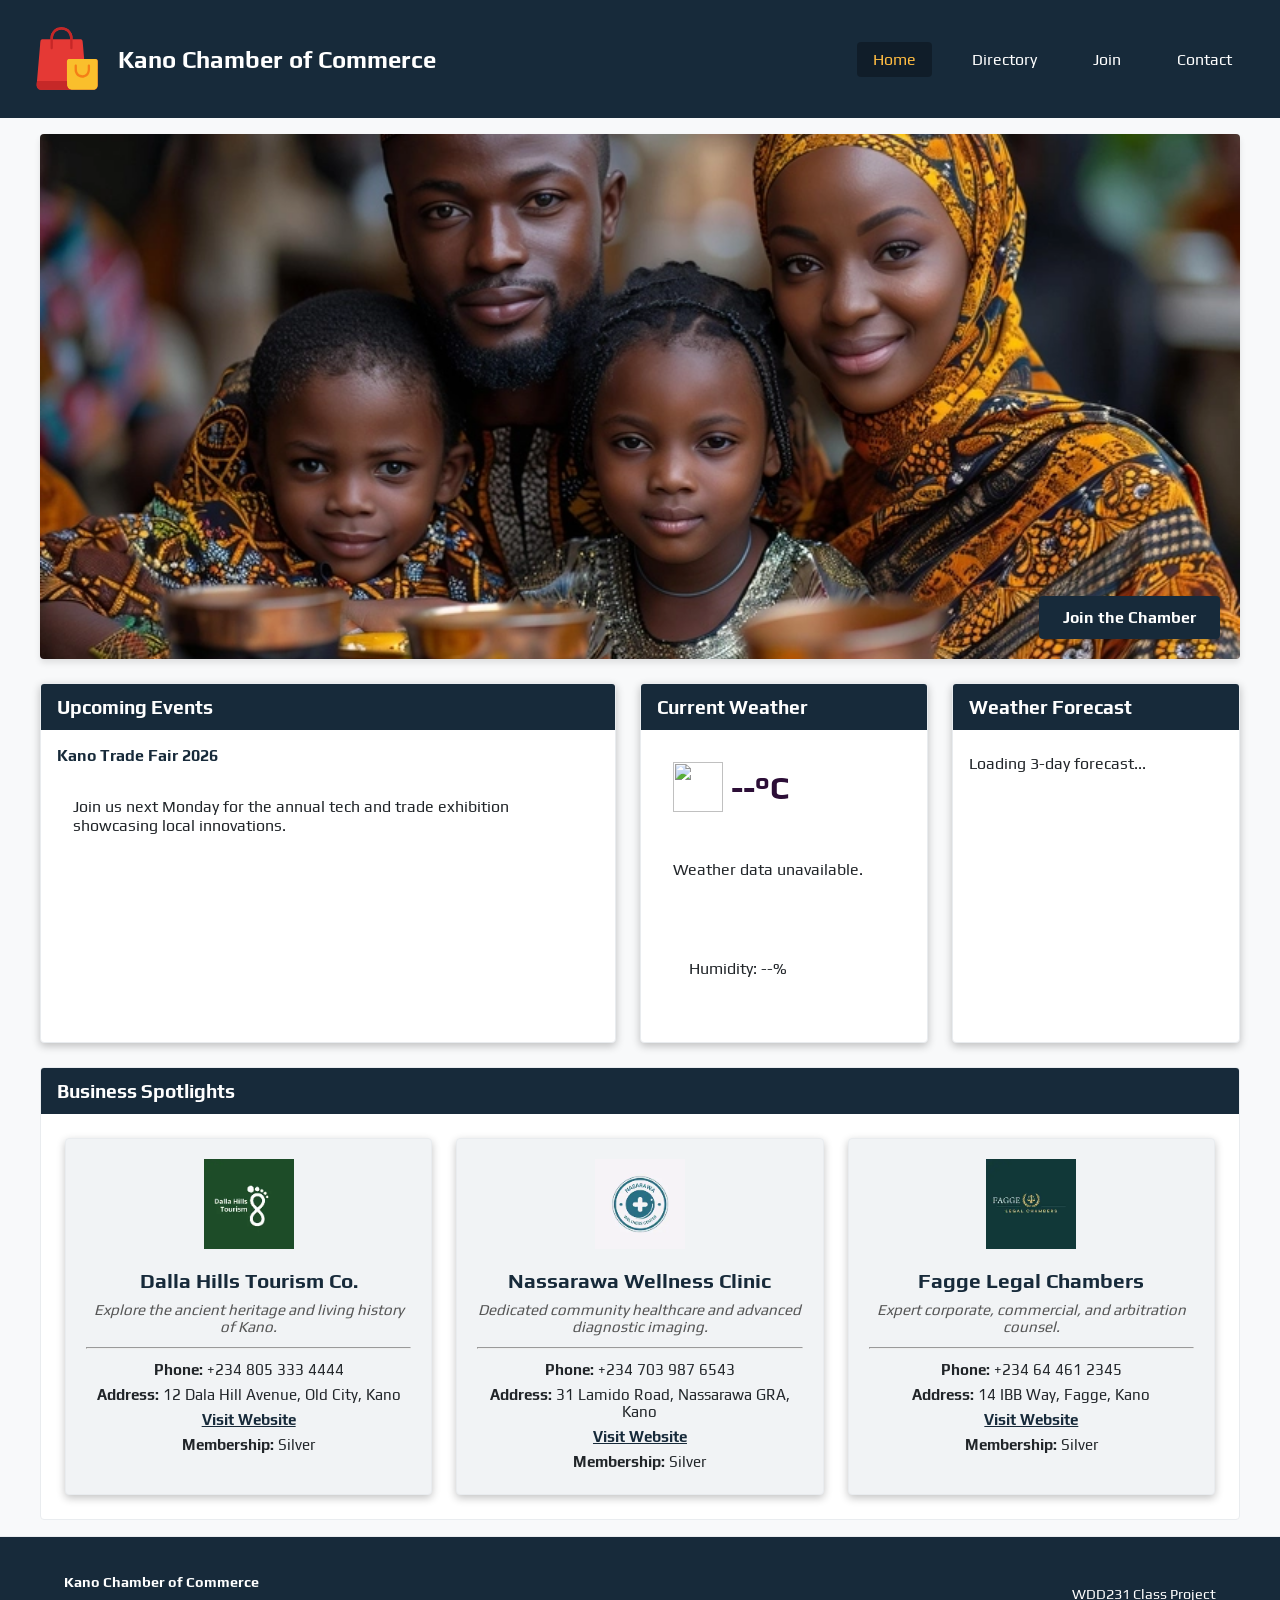
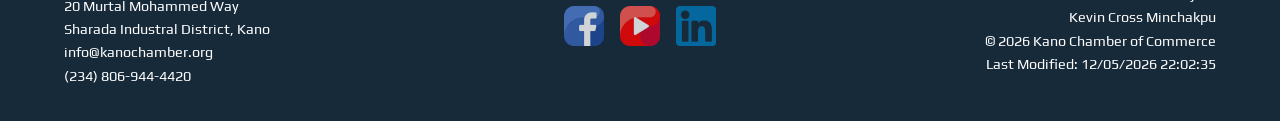
==== chamber/index.html @ dc2a62ae "update" ====
<!DOCTYPE html>
<html lang="en">
<head>
    <meta charset="UTF-8">
    <meta name="viewport" content="width=device-width, initial-scale=1.0">
    <title>Chamber of Commerce - Directory</title>
    <meta name="description" content="Business Directory page for the Chamber of Commerce showcasing local businesses and services.">
    <meta name="author" content="Kevin Cross Minchakpu">
    
    <link rel="icon" href="images/favicon.ico" type="image/x-icon">

    <!--Meta Graph-->
    <meta property="og:title" content="Chamber of Commerce Business Directory">
    <meta property="og:description" content="Discover and connect with top local businesses in our Chamber Directory.">
   <meta property="og:image" content="https://kminchakpu.github.io/wdd231/chamber/images/logo.svg">
    <meta property="og:url" content="https://kminchakpu.github.io/wdd231/chamber/directory.html">
    <meta property="og:type" content="website">

    <!--Stylesheets-->
    <link rel="stylesheet" href="styles/normalize.css">
    <link rel="stylesheet" href="styles/small.css">
    <link rel="stylesheet" href="styles/larger.css" media="(min-width: 768px)">

    <!--Google Fonts-->
        <link rel="preconnect" href="https://fonts.googleapis.com">
    <link rel="preconnect" href="https://fonts.gstatic.com" crossorigin>
    <link href="https://fonts.googleapis.com/css2?family=Play:wght@400;700&family=Pliant:ital,wght@0,100..900;1,100..900&display=swap" rel="stylesheet">
    
    <script src="scripts/directory.js" defer></script>
    <script src="scripts/home.js" defer></script>

</head>
<body>
    <header>
        <div class="logo-area">
            <img src="images/logo.svg" alt="Chamber Logo" class="logo">
            <p>Kano Chamber of Commerce</p>
        </div>
        <button type="button" id="menu-toggle" aria-label="Toggle Menu">&#9776;</button>
        <nav id="primary-nav">
            <ul>
                <li><a href="index.html" class="active">Home</a></li>
                <li><a href="directory.html">Directory</a></li>
                <li><a href="#">Join</a></li>
                <li><a href="#">Contact</a></li>
            </ul>
        </nav>
    </header>

    <!-- Main content -->
     <main>
    <section class="hero-container">
        <picture>
            <source media="(min-width: 960px)" srcset="images/hero-large.webp">
            <source media="(min-width: 600px)" srcset="images/hero-medium.webp">
            <img src="images/hausa-family.jpg" alt="A Hausa family in traditional attire" class="hero-image" loading="eager">
        </picture>
        <div class="hero-cta-overlay">
            <a href="join.html" class="cta-button">Join the Chamber</a>
        </div>
    </section>

    <div class="info-grid">
        <section class="card events-card">
            <h3>Upcoming Events</h3>
            <div class="event-item">
                <h4>Kano Trade Fair 2026</h4>
                <p>Join us next Monday for the annual tech and trade exhibition showcasing local innovations.</p>
            </div>
        </section>

        <section class="card weather-card">
            <h3>Current Weather</h3>
            <div id="current-weather-content">
                <div class="weather-main">
                    <img id="weather-icon" src="" alt="">
                    <span id="current-temp">--°C</span>
                </div>
                <p id="weather-desc">Loading weather...</p>
                <div class="weather-details">
                    <p>Humidity: <span id="humidity">--</span>%</p>
                </div>
            </div>
        </section>

        <section class="card forecast-card">
            <h3>Weather Forecast</h3>
            <ul id="forecast-list">
                <li>Loading 3-day forecast...</li>
            </ul>
        </section>
    </div>

    <section class="spotlight-section">
        <h3>Business Spotlights</h3>
        <div id="spotlight-container" class="spotlight-grid">
            </div>
    </section>
</main>

<!-- Footer -->
 <footer>
    <div class="footer-contact">
        <p><strong>Kano Chamber of Commerce</strong></p>
        <p>20 Murtal Mohammed Way</p>
        <p>Sharada Industral District, Kano</p>
        <p>info@kanochamber.org</p>
        <p>(234) 806-944-4420</p>
    </div>

    <div class="footer-socials">
        <a href="https://facebook.com" target="_blank" rel="noopener" aria-label="Facebook">
            <img src="images/facebook.webp" alt="Facebook Icon">
        </a>
        <a href="https://youtube.com" target="_blank" rel="noopener" aria-label="YouTube">
            <img src="images/youtube.webp" alt="YouTube Icon">
        </a>
        <a href="https://linkedin.com" target="_blank" rel="noopener" aria-label="LinkedIn">
            <img src="images/linkedin.webp" alt="LinkedIn Icon">
        </a>
    </div>

    <div class="footer-dev">
        <p>WDD231 Class Project</p>
        <p>Kevin Cross Minchakpu</p>
        <p>&copy; <span id="current-year"></span> Kano Chamber of Commerce</p>
        <p id="last-modified"></p>
    </div>
</footer>
</body>
</html>
---- chamber/styles/small.css ----
/* Core Configurations */
:root {
    --primary-color: #172A3A;         
    --secondary-color: #E6F14A;      
    --background-color: #f8f9fa;  
    --sunflower: #FFBC42; 
    --midnight-violet: #2C0E37;   
    --text-color: #212529;            
    --white: #ffffff;
    --gray-light: #f1f3f5;
    --gray-border: #e9ecef;
    --nav-font: 'Play', sans-serif;
    --heading-font: 'Play', sans-serif;
    --radius: 4px;
} 

body {
    font-family: Arial, sans-serif; 
    margin: 0;
    padding: 0;
    color: var(--text-color);
    background-color: var(--background-color);
    min-width: 320px; 
}

h1, h2, h3, h4, h5, h6 {
    font-family: var(--heading-font);
}

/* Header & Navigation Area */
header {
    background-color: var(--primary-color);
    color: var(--white);
    padding: 1rem;
    display: flex;
    flex-direction: row;       
    flex-wrap: wrap;           
    justify-content: space-between; 
    align-items: center;      
    position: relative;
}

.logo-area {
    display: flex;
    align-items: center;
    gap: 1rem;
}

.logo-area img {
    height: 50px;
}


.logo-area p {
    font-size: 1.5rem; 
    margin: 0;
    font-weight: bold;
    font-family: var(--heading-font);
}

#menu-toggle {
    background: none;
    border: none;
    color: var(--white);
    font-size: 2rem;
    cursor: pointer;
    margin-top: 0;            
}

#primary-nav {
    font-family: var(--nav-font);
    width: 100%;               
}

#primary-nav ul {
    list-style: none;
    padding: 0;
    margin: 1rem 0 0 0;
    display: none;
    flex-direction: column;
    width: 100%;
    text-align: left;
}

#primary-nav.open ul {
    display: flex;
}

#primary-nav a {
    color: var(--white);
    text-decoration: none;
    padding: 0.75rem;
    display: block;
    border-bottom: 1px solid rgba(255, 255, 255, 0.1);
}

#primary-nav a.active, #primary-nav a:hover {
    background-color: rgba(0, 0, 0, 0.3);
    color: var(--sunflower);
}

.dirheader {
    font-family: var(--heading-font);
    font-size: 1.5rem;
    margin: 1rem 0;
    text-align: center;
}

/* Directory Layout Headings & Controls */
.directory-controls {
    display: flex;
    flex-direction: column;
    align-items: center;
    padding: 1rem;
    background-color: var(--white);
    border-bottom: 1px solid var(--gray-border);
}

.toggle-buttons button {
    padding: 1rem 1.5rem;
    margin: 0.25rem;
    border: 1px solid var(--primary-color);
    background-color: var(--white);
    color: var(--primary-color);
    cursor: pointer;
    border-radius: var(--radius);
    font-weight: bold;
}

.toggle-buttons button.active {
    background-color: var(--primary-color);
    color: var(--white);
}

/* --- GRID VIEW --- */
.grid-view {
    display: grid;
    grid-template-columns: 1fr;
    gap: 1.5rem;
    padding: 1.5rem;
    max-width: 1200px;
    margin: 0 auto;
}

.grid-view section {
    background: var(--white);
    padding: 1.5rem;
    border-radius: var(--radius);
    box-shadow: rgba(0, 0, 0, 0.24) 0px 3px 8px;
    text-align: center;
    border-top: 5px solid var(--gray-border);
    transition: transform 0.3s ease, box-shadow 0.3s ease;
}

.grid-view section:hover {
    transform: translateY(-6px);
    box-shadow: 0 8px 16px rgba(0, 0, 0, 0.12);
}

.grid-view section.level-1 { border-top-color: var(--midnight-violet); }
.grid-view section.level-2 { border-top-color: #c0c0c0; } 
.grid-view section.level-3 { border-top-color: var(--sunflower); } 

.grid-view section img {
    max-width: 220px;
    height: auto;
    margin-bottom: 1rem;
}

.grid-view section p {
    margin: 0.5rem 0;
    font-size: 0.9rem;
}

/* --- LIST VIEW --- */
.list-view {
    display: flex;
    flex-direction: column;
    padding: 1.5rem;
    max-width: 1200px;
    margin: 0 auto;
}

.list-view section {
    display: flex;
    flex-direction: column;
    padding: 1rem;
     height: 100px;
    margin-bottom: 0.5rem;
    background-color: var(--white);
    border-left: 5px solid var(--primary-color);
    border-radius: var(--radius);
    box-shadow: rgba(0, 0, 0, 0.24) 0px 3px 8px;
}

.list-view section img {
    display: none; 
}

.list-view section h3 {
    margin: 0 0 0.5rem 0;
}

.list-view section p {
    margin: 0.25rem 0;
    font-size: 0.9rem;
}

/* Membership Level Badges */
.membership-badge {
    display: inline-block;
    font-size: 0.8rem;
    font-weight: bold;
    padding: 0.25rem 0.6rem;
    border-radius: var(--radius);
    margin: 0.5rem 0;
    text-transform: uppercase;
    letter-spacing: 0.5px;
}


.badge-lvl-1 {
    background-color: var(--midnight-violet);
    color: var(--white);
    border: 1px solid var(--gray-border);
}

.badge-lvl-2 {
    background-color: #e2e8f0; 
    color: #4a5568;
    border: 1px solid #cbd5e1;
}

.badge-lvl-3 {
    background-color: var(--sunflower); 
    color: var(--primary-color);              
}

/* Footer */
footer {
    background-color: var(--primary-color);
    color: var(--white);
    padding: 2rem 1rem;
    font-size: 0.9rem;
    line-height: 1.4;
    display: flex;
    flex-direction: column;
    gap: 1.5rem;
    text-align: center;
    border-top: 1px solid var(--gray-border);
}

footer p {
    margin: 0.2rem 0;
    font-family: var(--nav-font);
}

.footer-socials {
    display: flex;
    justify-content: center;
    gap: 1rem;
    align-items: center;
}

.footer-socials img {
    width: 40px;
    height: 40px;
    opacity: 0.8;
    transition: opacity 0.2s ease;
}

.footer-socials img:hover {
    opacity: 1;
}

/* Home Page */

main {
    max-width: 1200px;
    margin: 0 auto;
    padding: 1rem;
    color: var(--text-color);
    font-family: var(--nav-font);
}

/* Hero Elements */
.hero-container {
    position: relative;
    width: 100%;
    margin-bottom: 1.5rem;
    overflow: hidden;
    border-radius: var(--radius);
    box-shadow: 0 4px 6px rgba(0, 0, 0, 0.1);
}

.hero-image {
    width: 100%;
    height: auto;
    display: block;
    aspect-ratio: 16 / 7;
    object-fit: cover;
}

.hero-cta-overlay {
    position: absolute;
    bottom: 20px;
    right: 20px;
    z-index: 10;
}

.cta-button {
    display: inline-block;
    background-color: var(--primary-color);
    color: var(--white);
    padding: 0.75rem 1.5rem;
    text-decoration: none;
    font-weight: bold;
    border-radius: var(--radius);
    box-shadow: 0 2px 4px rgba(0, 0, 0, 0.2);
    transition: background 0.3s ease, color 0.3s ease;
}

.cta-button:hover {
    background-color: var(--secondary-color);
    color: var(--primary-color);
}

/* Card Foundations */
.card {
    background: var(--white);
    border: 1px solid var(--gray-border);
    border-radius: var(--radius);
    margin-bottom: 1.5rem;
    overflow: hidden;
    box-shadow: rgba(0, 0, 0, 0.24) 0px 3px 8px;
}

.card h3, .spotlight-section h3 {
    font-family: var(--heading-font);
    background-color: var(--primary-color);
    color: var(--white);
    margin: 0;
    padding: 0.75rem 1rem;
    font-size: 1.2rem;
}

.card p, .card div, .card ul {
    padding: 1rem;
}

/* Info Layouts */
.event-item h4 {
    margin: 0 0 0.5rem 0;
    color: var(--primary-color);
}

.weather-main {
    display: flex;
    align-items: center;
    gap: 0.5rem;
    font-size: 2rem;
    font-weight: bold;
    color: var(--midnight-violet);
}

.weather-main img {
    width: 50px;
    height: 50px;
}

#forecast-list {
    list-style: none;
    margin: 0;
}

#forecast-list li {
    padding: 0.5rem 0;
    border-bottom: 1px solid var(--gray-border);
}

#forecast-list li:last-child {
    border-bottom: none;
}

/* Spotlight Configurations */
.spotlight-section {
    background: var(--white);
    border: 1px solid var(--gray-border);
    border-radius: var(--radius);
    overflow: hidden;
    margin-top: 1.5rem;
}

.spotlight-grid {
    display: grid;
    grid-template-columns: 1fr;
    gap: 1.5rem;
    padding: 1.5rem;
}

.spotlight-card {
    border: 1px solid var(--gray-border);
    border-radius: var(--radius);
    padding: 1.25rem;
    text-align: center;
    background: var(--gray-light);
    box-shadow: rgba(0, 0, 0, 0.24) 0px 3px 8px;
}

.spotlight-card img {
    max-height: 90px;
    margin-bottom: 1rem;
    object-fit: contain;
}

.spotlight-card h4 {
    margin: 0 0 0.25rem 0;
    font-size: 1.3rem;
    color: var(--primary-color);
}

.spotlight-tagline {
    font-style: italic;
    color: #555555;
    margin-bottom: 0.75rem;
}

.spotlight-card p {
    padding: 0.25rem 0;
    margin: 0;
    font-size: 0.95rem;
}

.spotlight-card a {
    color: var(--primary-color);
    font-weight: bold;
    text-decoration: underline;
}

.spotlight-card a:hover {
    color: var(--sunflower);
}
---- chamber/styles/larger.css ----
@media (min-width: 768px) {
    header {
        flex-direction: row;
        flex-wrap: nowrap;
        justify-content: space-between;
        padding: 1.5rem 2rem;
    }

    .logo-area p {
    font-size: 1.5rem; 
    margin: 0;
    font-family: var(--heading-font);
    }

    .logo-area img {
    height: 70px;
}

    #menu-toggle {
        display: none;             
    }

    #primary-nav {
        width: auto;               
    }

    #primary-nav ul {
        display: flex;            
        flex-direction: row;       
        gap: 1.5rem;              
        margin: 0;                 
    }

    #primary-nav a {
        border-bottom: none;       
        padding: 0.5rem 1rem;      
        border-radius: 4px;        
    }

   .directory-controls {
        flex-direction: column;   
        justify-content: center;  
        align-items: center;      
        gap: 1rem;                
        padding: 1.5rem 2rem;
    }

    
    .grid-view {
        grid-template-columns: repeat(auto-fit, minmax(280px, 1fr));
    }

    
    .list-view section {
        flex-direction: row;
        justify-content: space-between;
        align-items: center;
        gap: 1rem;
    }

    .list-view section h3 {
        width: 25%;
        margin: 0;
    }
    
    .list-view section p {
        margin: 0;
    }

    /* Footer */
    footer {
        display: grid;
        grid-template-columns: 1fr auto 1fr;
        align-items: center;
        text-align: left;
        padding: 2rem 4rem;
        gap: 2rem;
    }

    .footer-contact {
        justify-self: start;
    }

    .footer-socials {
        justify-self: center;
    }

    .footer-dev {
        justify-self: end;
        text-align: right;
    }

    /* Homepage */
    .info-grid {
        display: grid;
        grid-template-columns: 2fr 1fr 1fr;
        gap: 1.5rem;
        margin-bottom: 1.5rem;
    }
    
    .card {
        margin-bottom: 0;
    }

    .spotlight-grid {
        display: grid;
        grid-template-columns: repeat(auto-fit, minmax(250px, 1fr));
        gap: 1.5rem;
    }
}
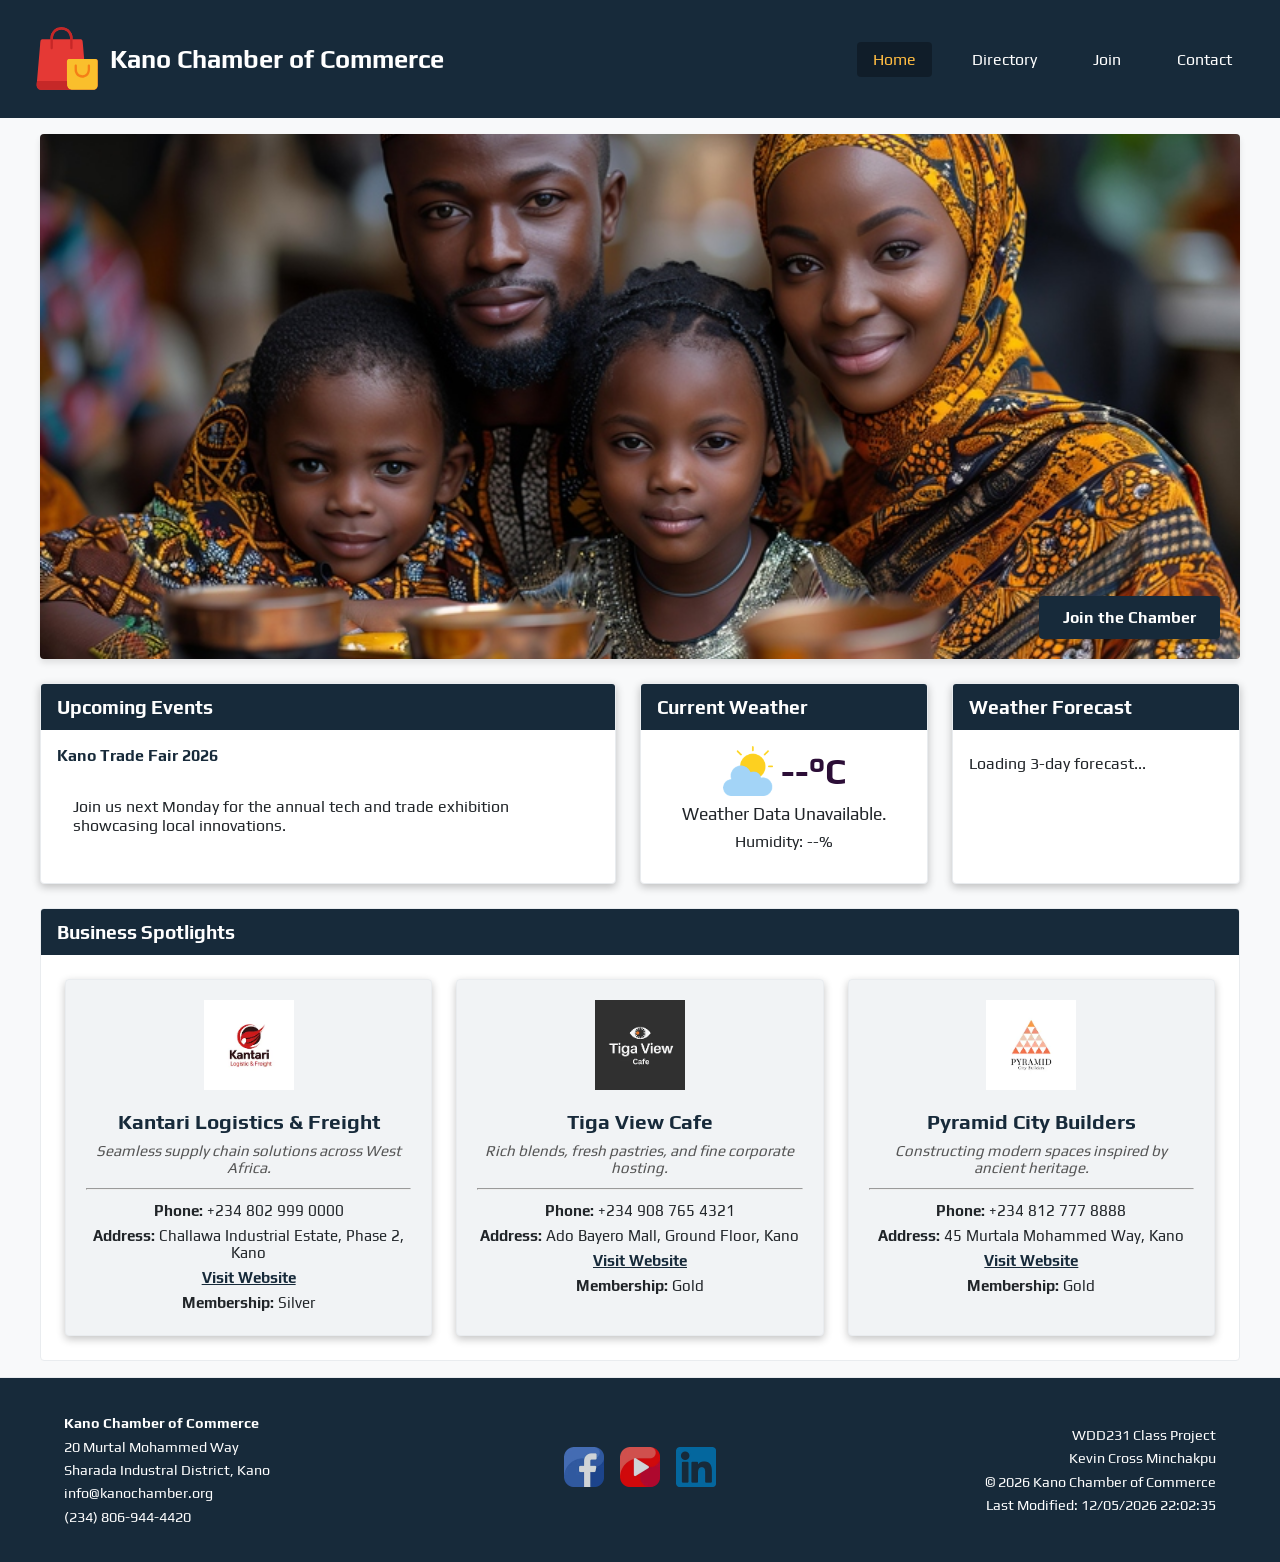
==== commit e64a0d53: "update" ====
--- a/chamber/index.html
+++ b/chamber/index.html
@@ -49,7 +49,7 @@
 
     <!-- Main content -->
      <main>
-    <section class="hero-container">
+    <div class="hero-container">
         <picture>
             <source media="(min-width: 960px)" srcset="images/hero-large.webp">
             <source media="(min-width: 600px)" srcset="images/hero-medium.webp">
@@ -58,11 +58,11 @@
         <div class="hero-cta-overlay">
             <a href="join.html" class="cta-button">Join the Chamber</a>
         </div>
-    </section>
+    </div>
 
     <div class="info-grid">
         <section class="card events-card">
-            <h3>Upcoming Events</h3>
+            <h1>Upcoming Events</h1>
             <div class="event-item">
                 <h4>Kano Trade Fair 2026</h4>
                 <p>Join us next Monday for the annual tech and trade exhibition showcasing local innovations.</p>
@@ -70,10 +70,10 @@
         </section>
 
         <section class="card weather-card">
-            <h3>Current Weather</h3>
+            <h1>Current Weather</h1>
             <div id="current-weather-content">
                 <div class="weather-main">
-                    <img id="weather-icon" src="" alt="">
+                    <img id="weather-icon" src="images/cloudy.png" alt="Cloudy" class="weather-icon">
                     <span id="current-temp">--°C</span>
                 </div>
                 <p id="weather-desc">Loading weather...</p>
@@ -84,7 +84,7 @@
         </section>
 
         <section class="card forecast-card">
-            <h3>Weather Forecast</h3>
+            <h1>Weather Forecast</h1>
             <ul id="forecast-list">
                 <li>Loading 3-day forecast...</li>
             </ul>
@@ -92,7 +92,7 @@
     </div>
 
     <section class="spotlight-section">
-        <h3>Business Spotlights</h3>
+        <h1>Business Spotlights</h1>
         <div id="spotlight-container" class="spotlight-grid">
             </div>
     </section>
--- a/chamber/styles/small.css
+++ b/chamber/styles/small.css
@@ -43,16 +43,17 @@
 .logo-area {
     display: flex;
     align-items: center;
-    gap: 1rem;
+    gap: 0.5rem;
+    max-width: 75%;
 }
 
 .logo-area img {
-    height: 50px;
+    height: 40px;
 }
 
 
 .logo-area p {
-    font-size: 1.5rem; 
+    font-size: 1.2rem;
     margin: 0;
     font-weight: bold;
     font-family: var(--heading-font);
@@ -109,22 +110,26 @@
 /* Directory Layout Headings & Controls */
 .directory-controls {
     display: flex;
-    flex-direction: column;
+    flex-direction: row;
+    justify-content: center;
     align-items: center;
     padding: 1rem;
+    width: 100%;
     background-color: var(--white);
     border-bottom: 1px solid var(--gray-border);
 }
 
 .toggle-buttons button {
-    padding: 1rem 1.5rem;
-    margin: 0.25rem;
+    padding: 0.6rem 1rem;
+    margin: 0;
     border: 1px solid var(--primary-color);
     background-color: var(--white);
     color: var(--primary-color);
     cursor: pointer;
     border-radius: var(--radius);
     font-weight: bold;
+    font-size: 0.9rem;
+    white-space: nowrap;
 }
 
 .toggle-buttons button.active {
@@ -162,7 +167,7 @@
 .grid-view section.level-3 { border-top-color: var(--sunflower); } 
 
 .grid-view section img {
-    max-width: 220px;
+    max-width: 200px;
     height: auto;
     margin-bottom: 1rem;
 }
@@ -185,7 +190,8 @@
     display: flex;
     flex-direction: column;
     padding: 1rem;
-     height: 100px;
+    min-height: 100px; 
+    height: auto;
     margin-bottom: 0.5rem;
     background-color: var(--white);
     border-left: 5px solid var(--primary-color);
@@ -335,7 +341,7 @@
     box-shadow: rgba(0, 0, 0, 0.24) 0px 3px 8px;
 }
 
-.card h3, .spotlight-section h3 {
+.card h1, .spotlight-section h1 {
     font-family: var(--heading-font);
     background-color: var(--primary-color);
     color: var(--white);
@@ -368,6 +374,11 @@
     height: 50px;
 }
 
+.weather-icon {
+    width: 50px;
+    height: 50px;
+}
+
 #forecast-list {
     list-style: none;
     margin: 0;
@@ -380,6 +391,45 @@
 
 #forecast-list li:last-child {
     border-bottom: none;
+}
+
+
+#current-weather-content {
+    padding: 1rem;
+    display: flex;
+    flex-direction: column;
+    gap: 0.5rem; 
+    align-items: center; 
+    text-align: center;
+}
+
+#current-weather-content div,
+#current-weather-content p,
+#current-weather-content .weather-details p {
+    padding: 0;
+    margin: 0;
+}
+
+
+.weather-main {
+    display: flex;
+    align-items: center;
+    justify-content: center;
+    gap: 0.5rem;
+    font-size: 2.2rem;
+    font-weight: bold;
+    color: var(--midnight-violet);
+}
+
+#weather-desc {
+    text-transform: capitalize;
+    font-size: 1.1rem;
+    margin-bottom: 0.5rem;
+}
+
+.weather-details {
+    font-size: 1rem;
+    color: var(--text-color);
 }
 
 /* Spotlight Configurations */
--- a/chamber/styles/larger.css
+++ b/chamber/styles/larger.css
@@ -7,7 +7,7 @@
     }
 
     .logo-area p {
-    font-size: 1.5rem; 
+    font-size: 1.6rem; 
     margin: 0;
     font-family: var(--heading-font);
     }
@@ -107,4 +107,5 @@
         grid-template-columns: repeat(auto-fit, minmax(250px, 1fr));
         gap: 1.5rem;
     }
-}+}
+
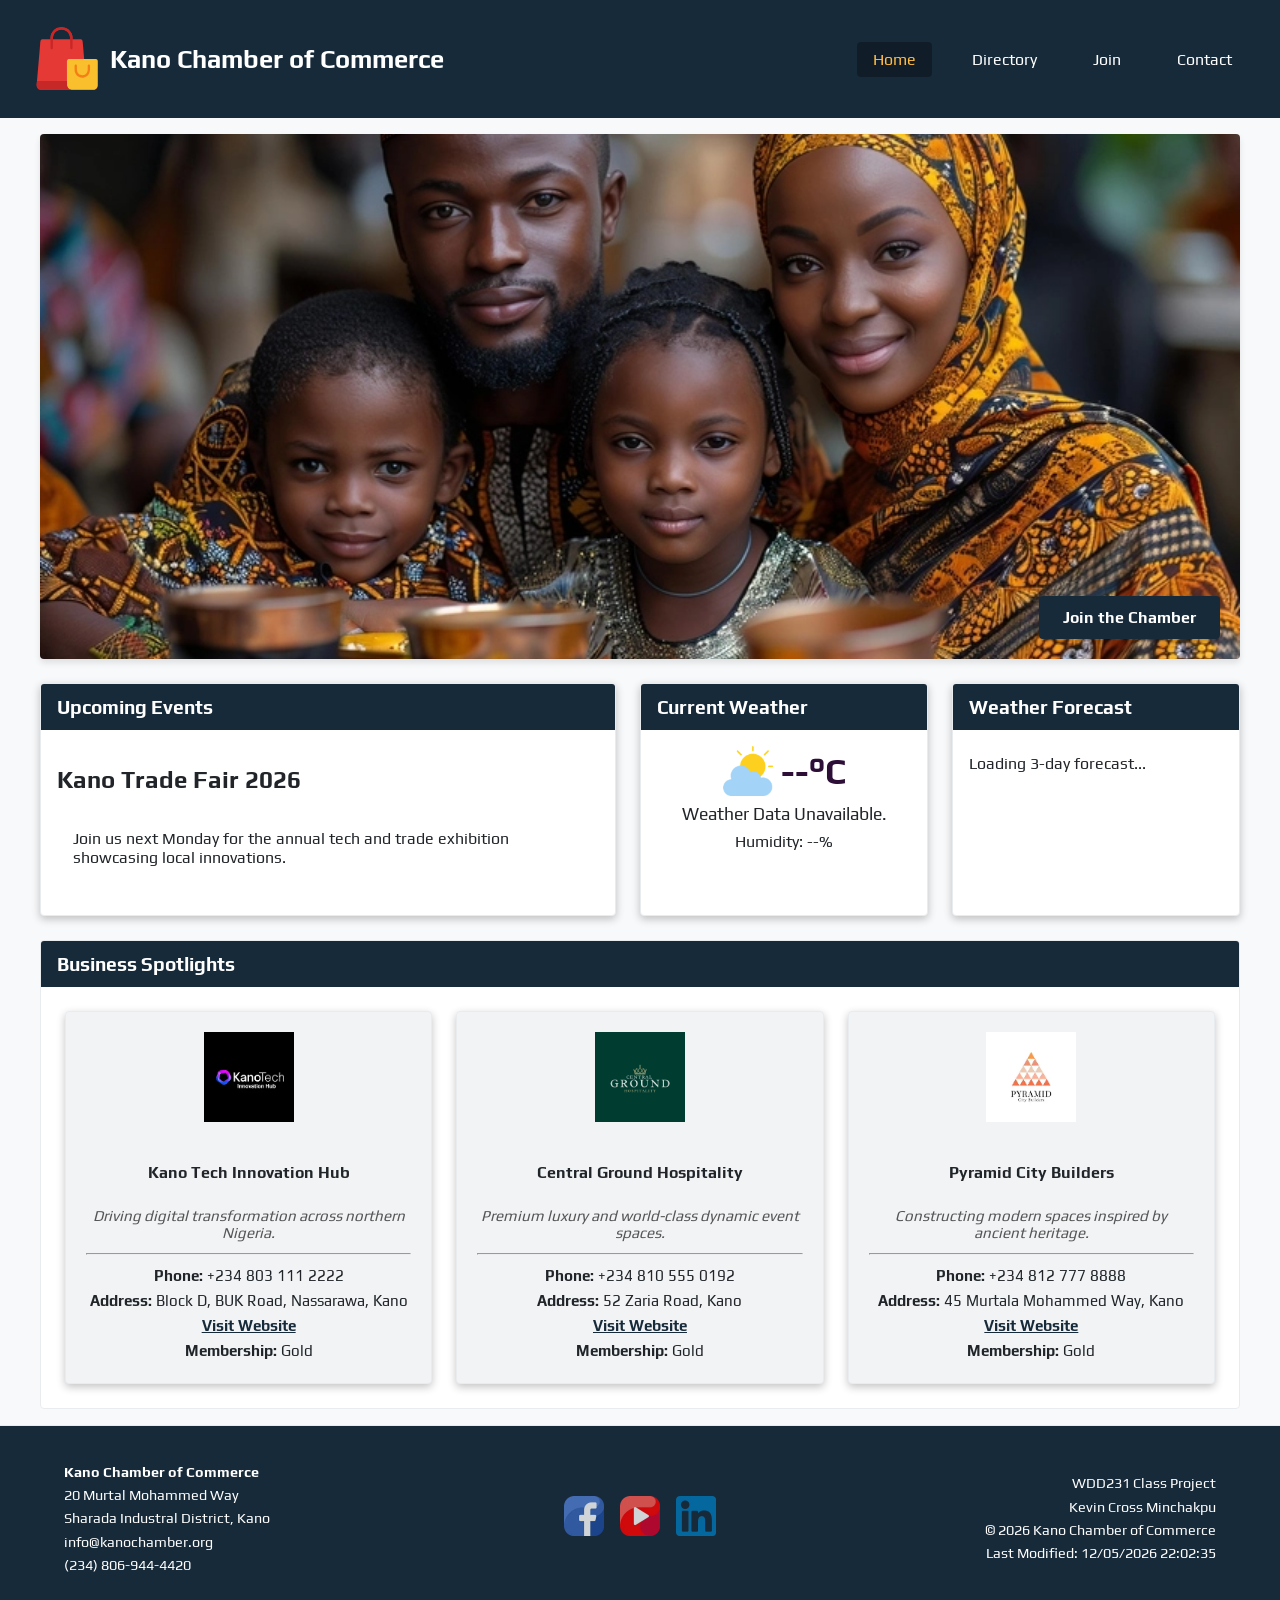
==== commit 3016a2fb: "update" ====
--- a/chamber/index.html
+++ b/chamber/index.html
@@ -64,7 +64,7 @@
         <section class="card events-card">
             <h1>Upcoming Events</h1>
             <div class="event-item">
-                <h4>Kano Trade Fair 2026</h4>
+                <h2>Kano Trade Fair 2026</h2>
                 <p>Join us next Monday for the annual tech and trade exhibition showcasing local innovations.</p>
             </div>
         </section>
--- a/chamber/styles/small.css
+++ b/chamber/styles/small.css
@@ -463,7 +463,7 @@
     object-fit: contain;
 }
 
-.spotlight-card h4 {
+.spotlight-card h2 {
     margin: 0 0 0.25rem 0;
     font-size: 1.3rem;
     color: var(--primary-color);
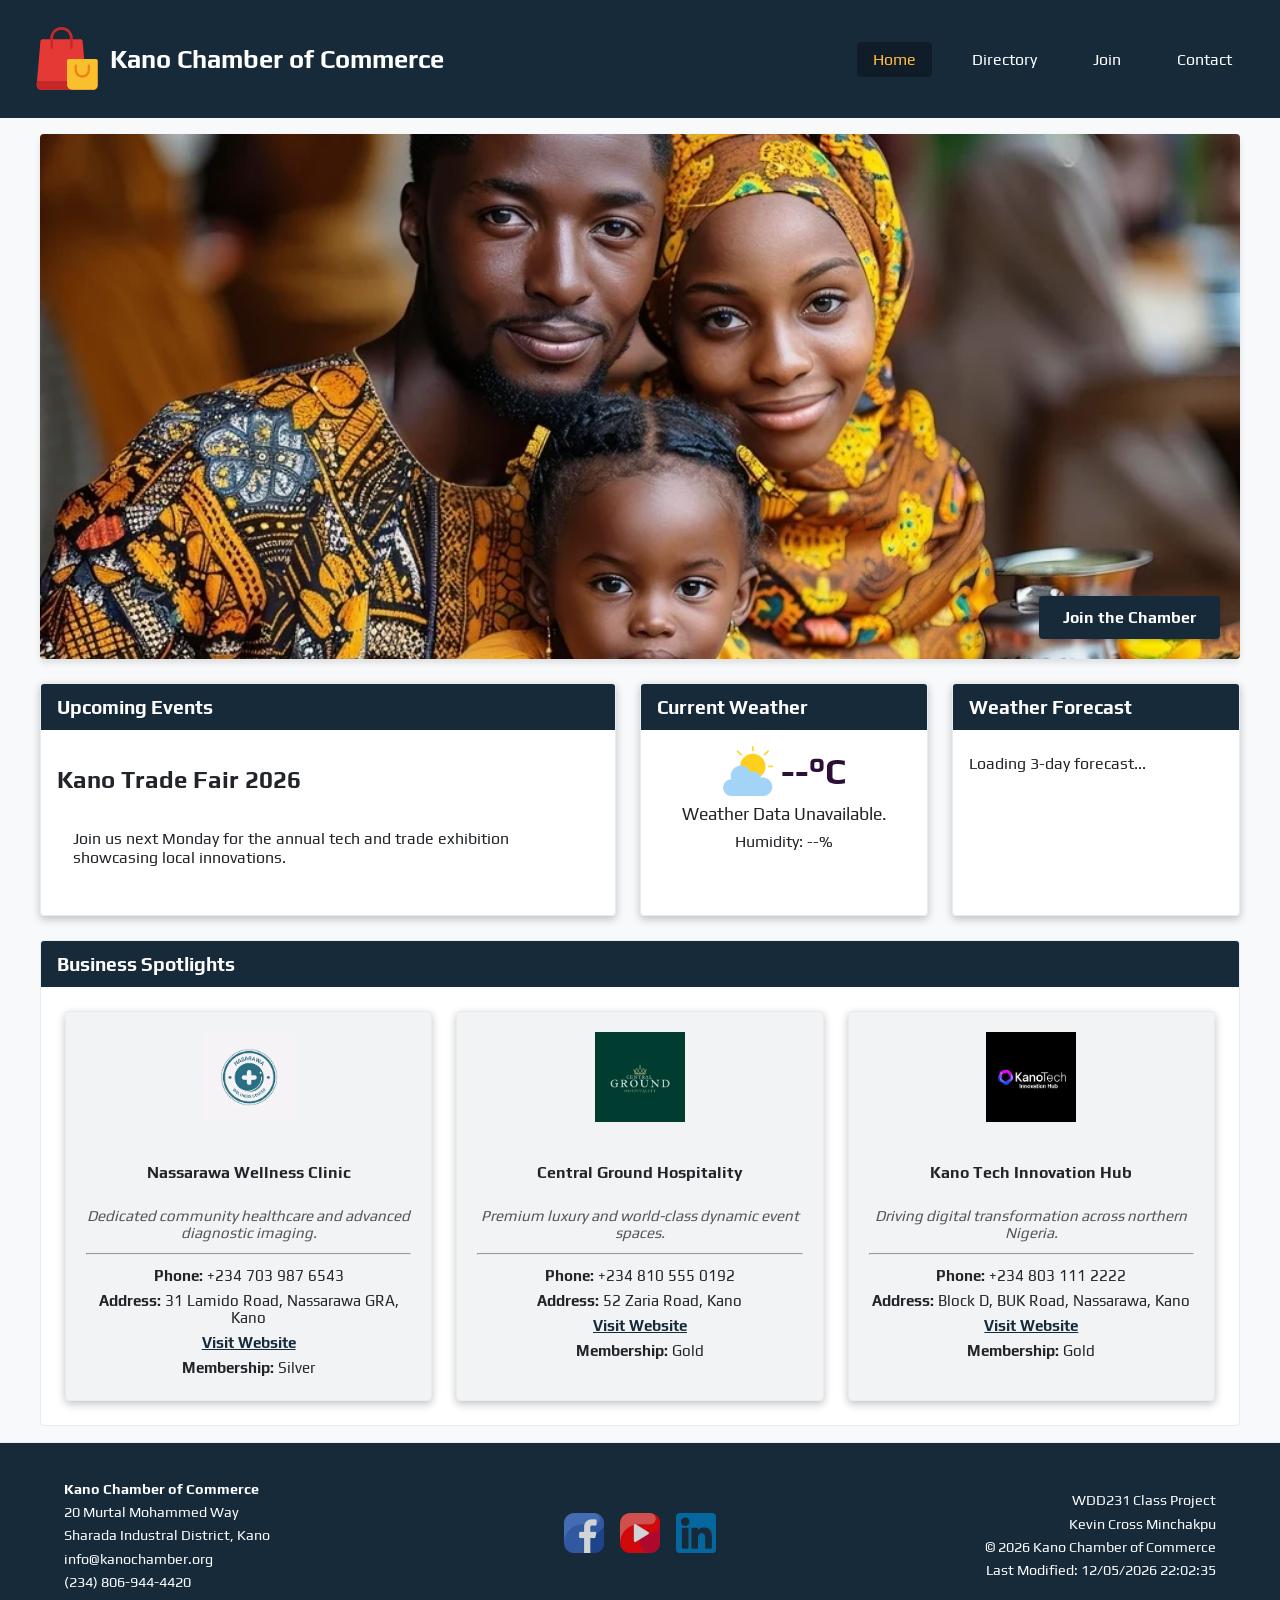
==== commit a98d3128: "update" ====
--- a/chamber/index.html
+++ b/chamber/index.html
@@ -70,7 +70,7 @@
         </section>
 
         <section class="card weather-card">
-            <h1>Current Weather</h1>
+            <h2>Current Weather</h2>
             <div id="current-weather-content">
                 <div class="weather-main">
                     <img id="weather-icon" src="images/cloudy.png" alt="Cloudy" class="weather-icon">
@@ -84,7 +84,7 @@
         </section>
 
         <section class="card forecast-card">
-            <h1>Weather Forecast</h1>
+            <h2>Weather Forecast</h2>
             <ul id="forecast-list">
                 <li>Loading 3-day forecast...</li>
             </ul>
@@ -92,7 +92,7 @@
     </div>
 
     <section class="spotlight-section">
-        <h1>Business Spotlights</h1>
+        <h2>Business Spotlights</h2>
         <div id="spotlight-container" class="spotlight-grid">
             </div>
     </section>
--- a/chamber/styles/small.css
+++ b/chamber/styles/small.css
@@ -341,7 +341,9 @@
     box-shadow: rgba(0, 0, 0, 0.24) 0px 3px 8px;
 }
 
-.card h1, .spotlight-section h1 {
+.card h1, .weather-card h2, 
+.forecast-card h2, 
+.spotlight-section h2 {
     font-family: var(--heading-font);
     background-color: var(--primary-color);
     color: var(--white);
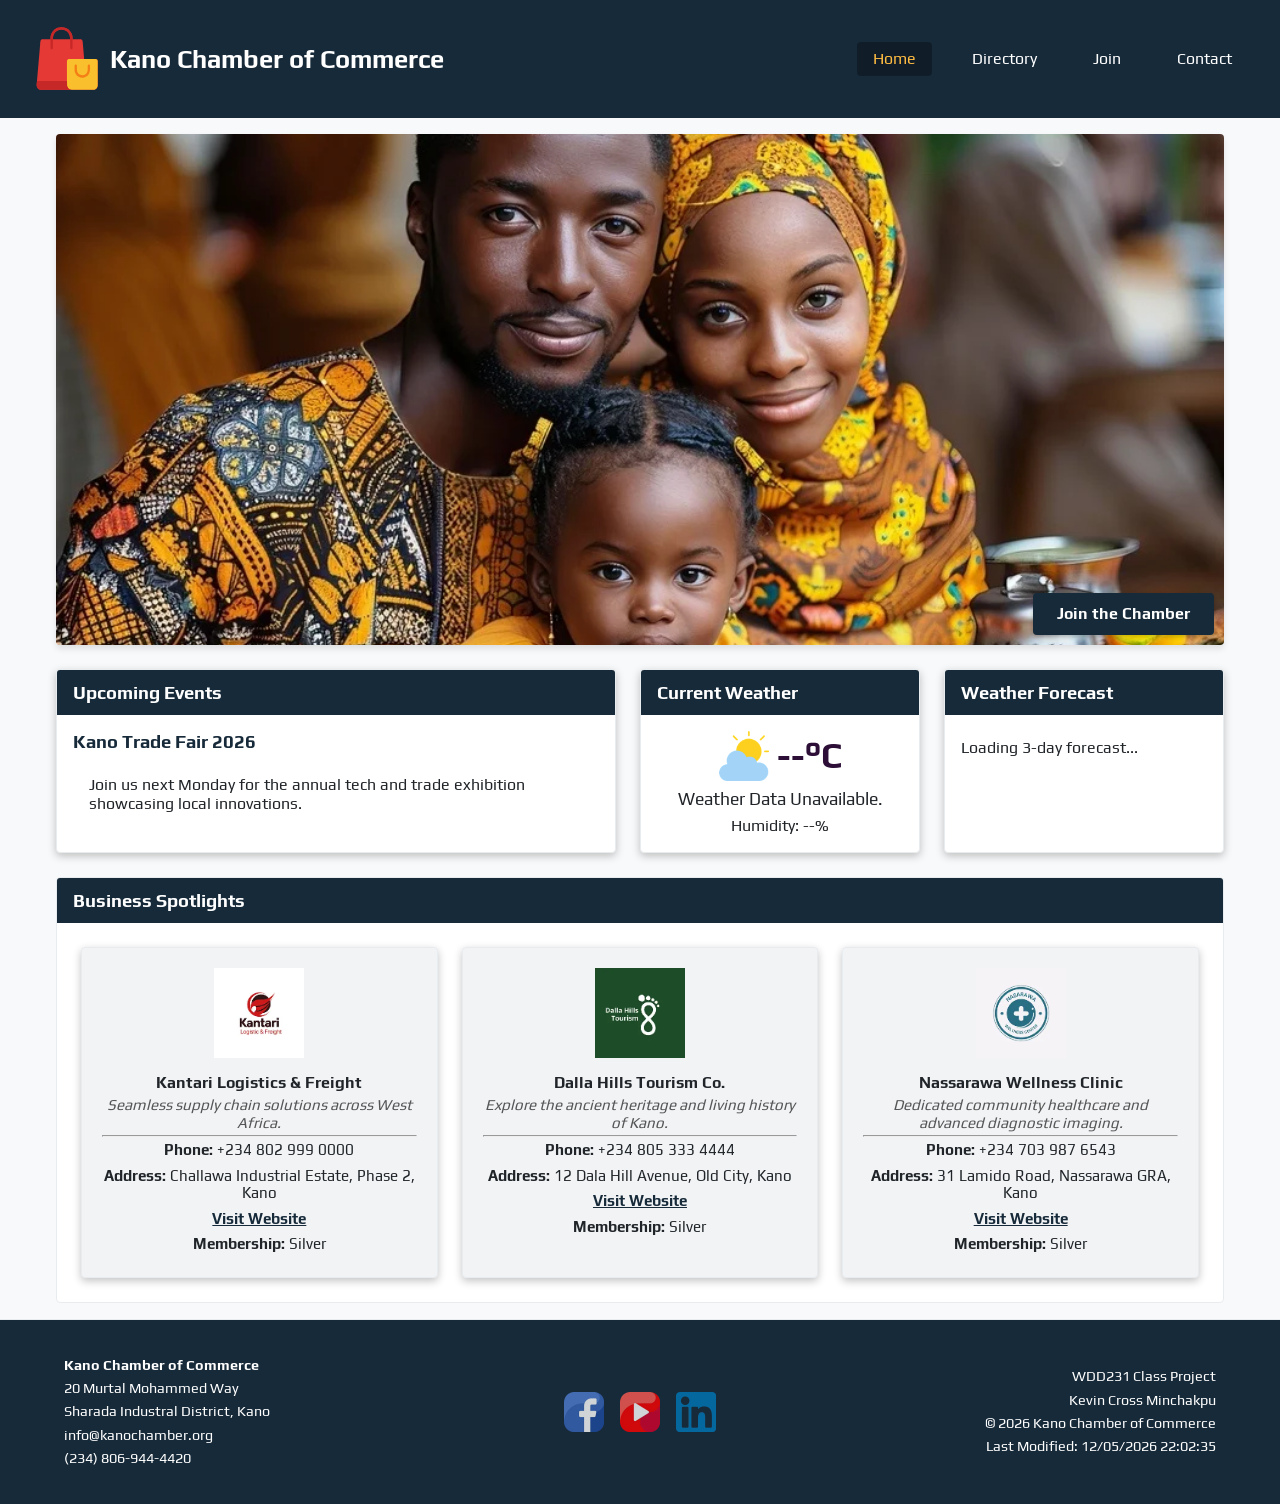
==== commit 6cd99b6c: "update" ====
--- a/chamber/index.html
+++ b/chamber/index.html
@@ -41,7 +41,7 @@
             <ul>
                 <li><a href="index.html" class="active">Home</a></li>
                 <li><a href="directory.html">Directory</a></li>
-                <li><a href="#">Join</a></li>
+                <li><a href="join.html">Join</a></li>
                 <li><a href="#">Contact</a></li>
             </ul>
         </nav>
--- a/chamber/styles/small.css
+++ b/chamber/styles/small.css
@@ -14,13 +14,19 @@
     --radius: 4px;
 } 
 
+*,
+*::before,
+*::after {
+     margin: 0;
+    padding: 0;
+    box-sizing: border-box;
+
+}
+
 body {
     font-family: Arial, sans-serif; 
-    margin: 0;
-    padding: 0;
     color: var(--text-color);
     background-color: var(--background-color);
-    min-width: 320px; 
 }
 
 h1, h2, h3, h4, h5, h6 {
@@ -41,10 +47,11 @@
 }
 
 .logo-area {
-    display: flex;
-    align-items: center;
-    gap: 0.5rem;
-    max-width: 75%;
+    display:flex;
+    align-items:center;
+    gap:.5rem;
+    flex:1;
+    min-width:0;
 }
 
 .logo-area img {
@@ -53,19 +60,28 @@
 
 
 .logo-area p {
-    font-size: 1.2rem;
+    font-size: 1.1rem;
+    line-height: 1.2;
     margin: 0;
     font-weight: bold;
     font-family: var(--heading-font);
+    overflow-wrap:anywhere;
 }
 
 #menu-toggle {
+    flex-shrink:0;
     background: none;
     border: none;
     color: var(--white);
     font-size: 2rem;
     cursor: pointer;
     margin-top: 0;            
+}
+
+img {
+    max-width: 100%;
+    height: auto;
+    display: block;
 }
 
 #primary-nav {
@@ -281,7 +297,20 @@
 
 /* Home Page */
 
+
+html, body {
+    width: 100%;
+    max-width: 100%;
+    overflow-x: hidden; 
+}
+
+.card, .spotlight-section, .hero-container {
+    width: 100%;
+    max-width: 100%;
+}
+
 main {
+    width: 100%;
     max-width: 1200px;
     margin: 0 auto;
     padding: 1rem;
@@ -309,8 +338,8 @@
 
 .hero-cta-overlay {
     position: absolute;
-    bottom: 20px;
-    right: 20px;
+    bottom: 10px;
+    right: 10px;
     z-index: 10;
 }
 
@@ -343,13 +372,17 @@
 
 .card h1, .weather-card h2, 
 .forecast-card h2, 
-.spotlight-section h2 {
+.spotlight-section h2,
+main h2 { 
     font-family: var(--heading-font);
     background-color: var(--primary-color);
     color: var(--white);
     margin: 0;
     padding: 0.75rem 1rem;
-    font-size: 1.2rem;
+    font-size: 1.15rem; 
+    word-wrap: break-word;
+    overflow-wrap: break-word;
+    max-width: 100%;
 }
 
 .card p, .card div, .card ul {
@@ -357,23 +390,28 @@
 }
 
 /* Info Layouts */
-.event-item h4 {
+.event-item h2 {
     margin: 0 0 0.5rem 0;
     color: var(--primary-color);
 }
 
-.weather-main {
-    display: flex;
-    align-items: center;
-    gap: 0.5rem;
-    font-size: 2rem;
-    font-weight: bold;
-    color: var(--midnight-violet);
+.event-item h2,
+#events h2:not(:first-of-type) { 
+    background-color: transparent; 
+    color: var(--primary-color);   
+    padding: 0;                    
+    margin: 0 0 0.5rem 0;          
 }
 
 .weather-main img {
     width: 50px;
     height: 50px;
+}
+
+.info-grid{
+    display:grid;
+    grid-template-columns:1fr;
+    gap:1.5rem;
 }
 
 .weather-icon {
@@ -461,8 +499,9 @@
 
 .spotlight-card img {
     max-height: 90px;
-    margin-bottom: 1rem;
+    margin: 0 auto 1rem auto;
     object-fit: contain;
+    
 }
 
 .spotlight-card h2 {
@@ -491,4 +530,304 @@
 
 .spotlight-card a:hover {
     color: var(--sunflower);
-}+}
+
+/* --- Join Page Layout --- */
+
+.join-container {
+    display: flex;
+    flex-direction: column;
+    gap: 2.5rem;
+    padding: 1.5rem;
+    max-width: 1200px;
+    margin: 0 auto;
+    font-family: var(--nav-font);
+    color: var(--text-color);
+}
+
+.form-section h2,
+.cards-section h2 {
+    font-family: var(--heading-font);
+    color: var(--white);
+    margin-bottom: 1rem;
+}
+
+/* --- Form Formatting --- */
+.form-section {
+    background-color: var(--white);
+    padding: 1.5rem;
+    border-radius: var(--radius);
+    box-shadow: 0 2px 8px rgba(0,0,0,0.06);
+    border: 1px solid var(--gray-border);
+}
+
+#membership-form label {
+    display: flex;
+    flex-direction: column;
+    margin-bottom: 1.25rem;
+    font-weight: 500;
+    color: var(--text-color);
+}
+
+#membership-form label span {
+    margin-bottom: 0.4rem;
+    font-size: 0.95rem;
+}
+
+#membership-form input[type="text"],
+#membership-form input[type="email"],
+#membership-form input[type="tel"],
+#membership-form textarea {
+    padding: 0.75rem;
+    border: 1px solid var(--gray-border);
+    background-color: var(--gray-light);
+    border-radius: var(--radius);
+    font-size: 1rem;
+    color: var(--text-color);
+    transition: border-color 0.3s ease, box-shadow 0.3s ease;
+}
+
+#membership-form input:focus,
+#membership-form textarea:focus {
+    border-color: var(--primary-color);
+    outline: none;
+    box-shadow: 0 0 0 3px rgba(23, 42, 58, 0.15);
+}
+
+fieldset {
+    border: 1px solid var(--gray-border);
+    border-radius: var(--radius);
+    padding: 1rem;
+    margin-bottom: 1.25rem;
+}
+
+fieldset legend {
+    font-weight: bold;
+    padding: 0 0.5rem;
+    color: var(--primary-color);
+}
+
+#membership-form .radio-label {
+    flex-direction: row;
+    align-items: center;
+    gap: 0.5rem;
+    margin-bottom: 0.6rem;
+    cursor: pointer;
+    font-weight: normal;
+}
+
+.submit-btn {
+    background-color: var(--primary-color);
+    color: var(--white);
+    padding: 0.85rem 2rem;
+    border: none;
+    border-radius: var(--radius);
+    font-size: 1.1rem;
+    font-weight: bold;
+    cursor: pointer;
+    transition: background-color 0.2s ease, transform 0.1s ease;
+}
+
+.submit-btn:hover {
+    background-color: var(--midnight-violet);
+}
+
+.submit-btn:active {
+    transform: scale(0.98);
+}
+
+/* --- Entry Load Animation for Membership Cards --- */
+@keyframes cardFlyInFromBottom {
+    from {
+        opacity: 0;
+        transform: translateY(100px); 
+    }
+    to {
+        opacity: 1;
+        transform: translateY(0);
+    }
+}
+
+.cards-grid {
+    display: flex;
+    flex-direction: column;
+    gap: 1rem;
+}
+
+.membership-card {
+    background-color: var(--white);
+    border-left: 6px solid var(--gray-border);
+    padding: 1.25rem;
+    border-radius: var(--radius);
+    box-shadow: rgba(0, 0, 0, 0.24) 0px 3px 8px;
+    opacity: 0; 
+    animation: cardFlyInFromBottom 0.8s cubic-bezier(0.34, 1.56, 0.64, 1) forwards;
+}
+
+/* Staggered load delays handled completely via external CSS */
+.membership-card:nth-of-type(1) { animation-delay: 100ms; }
+.membership-card:nth-of-type(2) { animation-delay: 150ms; }
+.membership-card:nth-of-type(3) { animation-delay: 200ms; }
+.membership-card:nth-of-type(4) { animation-delay: 250ms; }
+
+.membership-card h3 {
+    margin-top: 0;
+    color: var(--primary-color);
+}
+
+/* Applying specific custom tokens to card accents */
+.membership-card.np-card { border-left-color: var(--midnight-violet); }
+.membership-card.bronze-card { border-left-color: var(--gray-border); }
+.membership-card.silver-card { border-left-color: var(--secondary-color); background-color: rgba(230, 241, 74, 0.05); }
+.membership-card.gold-card { border-left-color: var(--sunflower); background-color: rgba(23, 42, 58, 0.03); }
+
+/* --- Membership Card Buttons --- */
+.open-modal-btn {
+    display: inline-block;
+    width: 100%;
+    text-align: center;
+    background-color: var(--primary-color);
+    color: var(--white);
+    font-family: var(--nav-font);
+    font-weight: 600;
+    font-size: 0.95rem;
+    padding: 0.65rem 1.2rem;
+    margin-top: 1rem;
+    border: 2px solid transparent;
+    border-radius: var(--radius);
+    cursor: pointer;
+    text-decoration: none;
+    box-shadow: 0 2px 4px rgba(0, 0, 0, 0.05);
+    transition: background-color 0.2s ease, color 0.2s ease, border-color 0.2s ease, transform 0.1s ease;
+}
+
+/* Hover and Focus States */
+.open-modal-btn:hover,
+.open-modal-btn:focus {
+    background-color: var(--midnight-violet);
+    color: var(--white);
+    outline: none;
+}
+
+/* Click feedback interaction */
+.open-modal-btn:active {
+    transform: scale(0.98);
+}
+
+/* Contextual variant balance for tier importance layout weight */
+.membership-card.silver-card .open-modal-btn {
+    background-color: transparent;
+    color: var(--primary-color);
+    border-color: var(--primary-color);
+}
+
+.membership-card.silver-card .open-modal-btn:hover {
+    background-color: var(--primary-color);
+    color: var(--white);
+}
+
+.membership-card.gold-card .open-modal-btn {
+    background-color: var(--midnight-violet);
+    color: var(--white);
+}
+
+.membership-card.gold-card .open-modal-btn:hover {
+    background-color: var(--primary-color);
+}
+
+/* --- Accessible Dialog/Modal Styling --- */
+.membership-modal {
+    border: none;
+    border-radius: var(--radius);
+    padding: 0;
+    max-width: 450px;
+    width: 90%;
+    box-shadow: 0 10px 30px rgba(0,0,0,0.3);
+    border: 1px solid var(--sunflower);
+    background-color: var(--primary-color);
+    font-family: var(--nav-font);
+    color: var(--white);
+    margin: auto;
+    position: fixed;
+    inset: 0;
+    opacity: 0;
+    transform: scale(0.9);
+    transition: opacity 0.25s ease, transform 0.25s ease;
+}
+
+/* 
+   Trigger state fallback animations handling backwards compatibility cleanly
+   across legacy Chrome, Safari, Firefox, and mobile engines.
+*/
+.membership-modal[open] {
+    opacity: 1;
+    transform: scale(1);
+    animation: modalFadeIn 0.25s ease forwards;
+}
+
+/* Native backdrop overlay styling rules */
+.membership-modal::backdrop {
+    background-color: rgba(23, 42, 58, 0);
+    transition: background-color 0.25s ease;
+}
+
+.membership-modal[open]::backdrop {
+    background-color: rgba(23, 42, 58, 0.7);
+    animation: backdropFadeIn 0.25s ease forwards;
+}
+
+/* Cross-browser explicit state transition animations */
+@keyframes modalFadeIn {
+    from {
+        opacity: 0;
+        transform: scale(0.9);
+    }
+    to {
+        opacity: 1;
+        transform: scale(1);
+    }
+}
+
+@keyframes backdropFadeIn {
+    from {
+        background-color: rgba(23, 42, 58, 0);
+    }
+    to {
+        background-color: rgba(23, 42, 58, 0.7);
+    }
+}
+
+.modal-content {
+    padding: 2rem;
+    position: relative;
+}
+
+.modal-content h3 {
+    font-family: var(--heading-font);
+    color: var(--sunflower);
+    margin-top: 0;
+}
+
+.close-modal-btn {
+    position: absolute;
+    top: 0.75rem;
+    right: 1rem;
+    background: none;
+    border: none;
+    font-size: 2rem;
+    cursor: pointer;
+    color: var(--white);
+    opacity: 0.6;
+}
+
+.close-modal-btn:hover {
+    opacity: 1;
+}
+
+.cost {
+    font-weight: bold;
+    font-size: 1.1rem;
+    color: var(--white);
+    margin: 0.5rem 0 1rem 0;
+}
+
--- a/chamber/styles/larger.css
+++ b/chamber/styles/larger.css
@@ -107,5 +107,28 @@
         grid-template-columns: repeat(auto-fit, minmax(250px, 1fr));
         gap: 1.5rem;
     }
+
+      .join-container {
+        display: grid;
+        grid-template-columns: 1.2fr 0.8fr;
+        align-items: start;
+    }
+    
+    .cards-grid {
+        position: sticky;
+        top: 2rem;
+    }
 }
 
+@media (max-width: 360px) {
+    .hero-cta-overlay {
+        right: 50%;
+        transform: translateX(50%); 
+        bottom: 8px;
+    }
+    
+    .cta-button {
+        padding: 0.5rem 1rem; 
+        font-size: 0.85rem;
+    }
+}
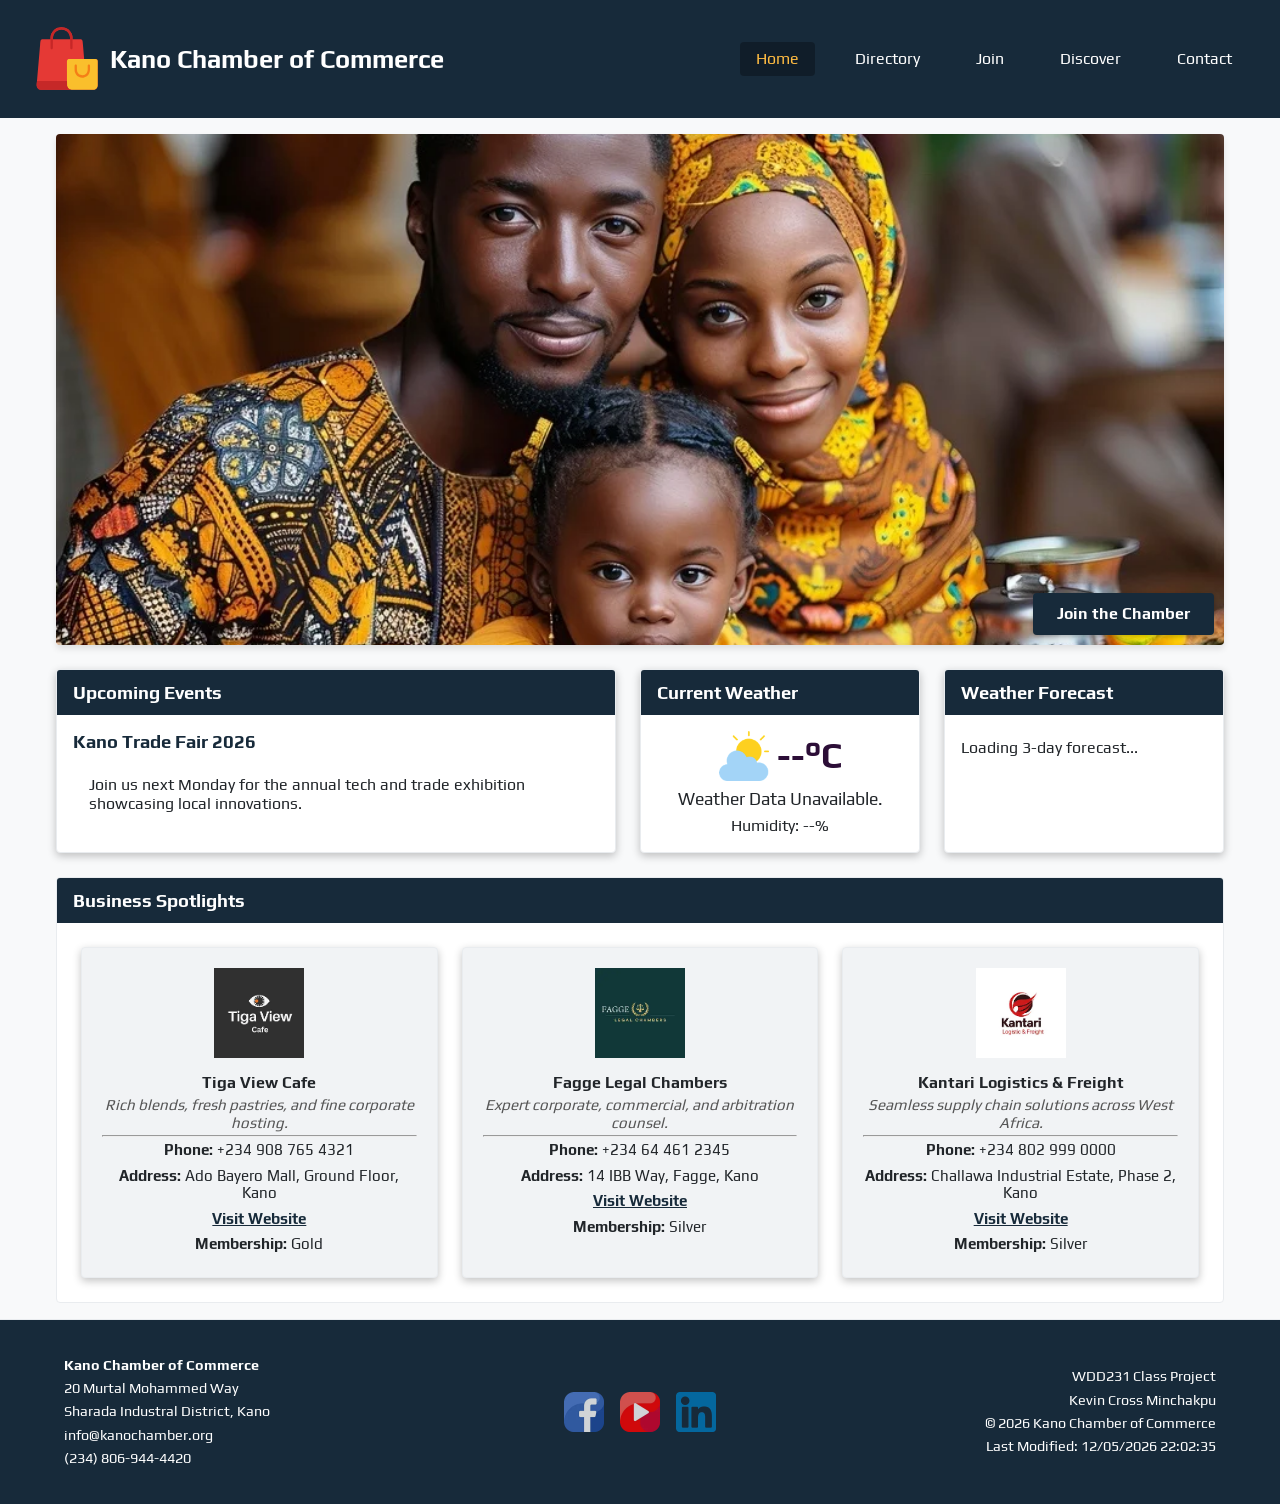
==== commit 0a8cfd9f: "update" ====
--- a/chamber/index.html
+++ b/chamber/index.html
@@ -42,6 +42,7 @@
                 <li><a href="index.html" class="active">Home</a></li>
                 <li><a href="directory.html">Directory</a></li>
                 <li><a href="join.html">Join</a></li>
+                 <li><a href="discover.html">Discover</a></li>
                 <li><a href="#">Contact</a></li>
             </ul>
         </nav>
--- a/chamber/styles/small.css
+++ b/chamber/styles/small.css
@@ -17,10 +17,9 @@
 *,
 *::before,
 *::after {
-     margin: 0;
+    margin: 0;
     padding: 0;
     box-sizing: border-box;
-
 }
 
 body {
@@ -39,25 +38,24 @@
     color: var(--white);
     padding: 1rem;
     display: flex;
-    flex-direction: row;       
-    flex-wrap: wrap;           
+    flex-direction: row;      
+    flex-wrap: wrap;          
     justify-content: space-between; 
     align-items: center;      
     position: relative;
 }
 
 .logo-area {
-    display:flex;
-    align-items:center;
-    gap:.5rem;
-    flex:1;
-    min-width:0;
+    display: flex;
+    align-items: center;
+    gap: .5rem;
+    flex: 1;
+    min-width: 0;
 }
 
 .logo-area img {
     height: 40px;
 }
-
 
 .logo-area p {
     font-size: 1.1rem;
@@ -65,11 +63,11 @@
     margin: 0;
     font-weight: bold;
     font-family: var(--heading-font);
-    overflow-wrap:anywhere;
+    overflow-wrap: anywhere;
 }
 
 #menu-toggle {
-    flex-shrink:0;
+    flex-shrink: 0;
     background: none;
     border: none;
     color: var(--white);
@@ -86,7 +84,7 @@
 
 #primary-nav {
     font-family: var(--nav-font);
-    width: 100%;               
+    width: 100%;              
 }
 
 #primary-nav ul {
@@ -179,7 +177,7 @@
 }
 
 .grid-view section.level-1 { border-top-color: var(--midnight-violet); }
-.grid-view section.level-2 { border-top-color: #c0c0c0; } 
+.grid-view section.level-2 { border-top-color: var(--gray-border); } 
 .grid-view section.level-3 { border-top-color: var(--sunflower); } 
 
 .grid-view section img {
@@ -206,7 +204,6 @@
     display: flex;
     flex-direction: column;
     padding: 1rem;
-    min-height: 100px; 
     height: auto;
     margin-bottom: 0.5rem;
     background-color: var(--white);
@@ -240,7 +237,6 @@
     letter-spacing: 0.5px;
 }
 
-
 .badge-lvl-1 {
     background-color: var(--midnight-violet);
     color: var(--white);
@@ -248,9 +244,9 @@
 }
 
 .badge-lvl-2 {
-    background-color: #e2e8f0; 
-    color: #4a5568;
-    border: 1px solid #cbd5e1;
+    background-color: var(--gray-light); 
+    color: var(--text-color);
+    border: 1px solid var(--gray-border);
 }
 
 .badge-lvl-3 {
@@ -296,8 +292,6 @@
 }
 
 /* Home Page */
-
-
 html, body {
     width: 100%;
     max-width: 100%;
@@ -390,11 +384,6 @@
 }
 
 /* Info Layouts */
-.event-item h2 {
-    margin: 0 0 0.5rem 0;
-    color: var(--primary-color);
-}
-
 .event-item h2,
 #events h2:not(:first-of-type) { 
     background-color: transparent; 
@@ -403,22 +392,18 @@
     margin: 0 0 0.5rem 0;          
 }
 
-.weather-main img {
-    width: 50px;
-    height: 50px;
-}
-
-.info-grid{
-    display:grid;
-    grid-template-columns:1fr;
-    gap:1.5rem;
-}
-
+.weather-main img,
 .weather-icon {
     width: 50px;
     height: 50px;
 }
 
+.info-grid{
+    display: grid;
+    grid-template-columns: 1fr;
+    gap: 1.5rem;
+}
+
 #forecast-list {
     list-style: none;
     margin: 0;
@@ -432,7 +417,6 @@
 #forecast-list li:last-child {
     border-bottom: none;
 }
-
 
 #current-weather-content {
     padding: 1rem;
@@ -450,7 +434,6 @@
     margin: 0;
 }
 
-
 .weather-main {
     display: flex;
     align-items: center;
@@ -501,7 +484,6 @@
     max-height: 90px;
     margin: 0 auto 1rem auto;
     object-fit: contain;
-    
 }
 
 .spotlight-card h2 {
@@ -533,7 +515,6 @@
 }
 
 /* --- Join Page Layout --- */
-
 .join-container {
     display: flex;
     flex-direction: column;
@@ -664,7 +645,6 @@
     animation: cardFlyInFromBottom 0.8s cubic-bezier(0.34, 1.56, 0.64, 1) forwards;
 }
 
-/* Staggered load delays handled completely via external CSS */
 .membership-card:nth-of-type(1) { animation-delay: 100ms; }
 .membership-card:nth-of-type(2) { animation-delay: 150ms; }
 .membership-card:nth-of-type(3) { animation-delay: 200ms; }
@@ -675,7 +655,6 @@
     color: var(--primary-color);
 }
 
-/* Applying specific custom tokens to card accents */
 .membership-card.np-card { border-left-color: var(--midnight-violet); }
 .membership-card.bronze-card { border-left-color: var(--gray-border); }
 .membership-card.silver-card { border-left-color: var(--secondary-color); background-color: rgba(230, 241, 74, 0.05); }
@@ -701,7 +680,6 @@
     transition: background-color 0.2s ease, color 0.2s ease, border-color 0.2s ease, transform 0.1s ease;
 }
 
-/* Hover and Focus States */
 .open-modal-btn:hover,
 .open-modal-btn:focus {
     background-color: var(--midnight-violet);
@@ -709,12 +687,10 @@
     outline: none;
 }
 
-/* Click feedback interaction */
 .open-modal-btn:active {
     transform: scale(0.98);
 }
 
-/* Contextual variant balance for tier importance layout weight */
 .membership-card.silver-card .open-modal-btn {
     background-color: transparent;
     color: var(--primary-color);
@@ -737,7 +713,6 @@
 
 /* --- Accessible Dialog/Modal Styling --- */
 .membership-modal {
-    border: none;
     border-radius: var(--radius);
     padding: 0;
     max-width: 450px;
@@ -755,17 +730,12 @@
     transition: opacity 0.25s ease, transform 0.25s ease;
 }
 
-/* 
-   Trigger state fallback animations handling backwards compatibility cleanly
-   across legacy Chrome, Safari, Firefox, and mobile engines.
-*/
 .membership-modal[open] {
     opacity: 1;
     transform: scale(1);
     animation: modalFadeIn 0.25s ease forwards;
 }
 
-/* Native backdrop overlay styling rules */
 .membership-modal::backdrop {
     background-color: rgba(23, 42, 58, 0);
     transition: background-color 0.25s ease;
@@ -776,7 +746,6 @@
     animation: backdropFadeIn 0.25s ease forwards;
 }
 
-/* Cross-browser explicit state transition animations */
 @keyframes modalFadeIn {
     from {
         opacity: 0;
@@ -831,3 +800,198 @@
     margin: 0.5rem 0 1rem 0;
 }
 
+/* --- Thank You Page Layout Styles --- */
+
+.thankyou-container {
+    display: flex;
+    justify-content: center;
+    align-items: center;
+    min-height: 70vh;
+    padding: 2rem 1.5rem;
+    font-family: var(--nav-font);
+    color: var(--text-color);
+}
+
+.confirmation-card {
+    background-color: var(--white);
+    max-width: 600px;
+    width: 100%;
+    padding: 2.5rem;
+    border-radius: var(--radius);
+    box-shadow: rgba(0, 0, 0, 0.16) 0px 10px 36px 0px, rgba(0, 0, 0, 0.06) 0px 0px 0px 1px;
+    text-align: center;
+    border-top: 8px solid var(--primary-color);
+}
+
+.success-icon {
+    background-color: green;
+    color: var(--white);
+    width: 70px;
+    height: 70px;
+    border-radius: 50%;
+    display: flex;
+    justify-content: center;
+    align-items: center;
+    font-size: 2rem;
+    margin: 0 auto 1.5rem auto;
+}
+
+.confirmation-card h2 {
+    font-family: var(--heading-font);
+    color: var(--sunflower);
+    margin-bottom: 0.5rem;
+}
+
+.confirmation-card h3 {
+    font-family: var(--heading-font);
+    color: var(--midnight-violet);
+    text-align: left;
+    margin-top: 1.5rem;
+    margin-bottom: 1rem;
+    font-size: 1.2rem;
+}
+
+.divider {
+    border: 0;
+    height: 1px;
+    background-color: var(--gray-border);
+    margin: 2rem 0;
+}
+
+/* --- Dynamic Data Display Formatting Grid --- */
+.receipt-table {
+    display: grid;
+    grid-template-columns: 1fr;
+    gap: 0.75rem;
+    text-align: left;
+    background-color: var(--background-color);
+    padding: 1.25rem;
+    border-radius: var(--radius);
+    border: 1px solid var(--gray-border);
+    margin-bottom: 2rem;
+}
+
+.receipt-row {
+    display: flex;
+    flex-direction: column;
+    border-bottom: 1px dashed var(--gray-border);
+    padding-bottom: 0.5rem;
+}
+
+.receipt-row:last-child {
+    border-bottom: none;
+    padding-bottom: 0;
+}
+
+.receipt-label {
+    font-size: 0.85rem;
+    font-weight: bold;
+    text-transform: uppercase;
+    color: var(--primary-color);
+    letter-spacing: 0.5px;
+}
+
+.receipt-value {
+    font-size: 1.05rem;
+    color: var(--text-color);
+    word-break: break-word;
+    margin-top: 0.15rem;
+}
+
+.loading-fallback {
+    font-style: italic;
+    color: #666;
+    padding: 2rem;
+}
+
+.home-btn {
+    display: inline-block;
+    background-color: var(--primary-color);
+    color: var(--white);
+    font-weight: bold;
+    padding: 0.85rem 2rem;
+    border-radius: var(--radius);
+    text-decoration: none;
+    transition: background-color 0.2s ease, transform 0.1s ease;
+}
+
+.home-btn:hover {
+    background-color: var(--midnight-violet);
+}
+
+.home-btn:active {
+    transform: scale(0.98);
+}
+
+/* --- VISITOR & DISCOVER --- */
+.visitor-banner {
+  background-color: var(--placeholder-color);
+  padding: var(--padding-medium);
+  text-align: center;
+  margin-bottom: var(--padding-medium);
+  border: 1px solid var(--border-neutral);
+  font-weight: bold;
+}
+
+.discover-card {
+  border: 1px solid var(--border-neutral);
+  padding: 10px;
+  background: var(--background-color);
+  display: flex;
+  flex-direction: column;
+  border-radius: var(--radius);
+}
+
+.discover-card figure {
+  overflow: hidden;
+  border-radius: var(--radius);
+}
+
+.discover-card img {
+  width: 100%;
+  height: auto;
+  display: block;
+  padding: 10px;
+  transition: transform 0.3s ease, filter 0.3s ease;
+}
+
+.discover-card img:hover {
+  transform: scale(1.05);
+  filter: brightness(1.1);
+}
+
+.discover-card h2 {
+  margin-top: 0.5rem;
+}
+
+.discover-card address {
+  font-style: normal;
+  font-weight: bold;
+  color: var(--text-color);
+  font-size: 1rem;
+  margin-bottom: 10px;
+}
+
+.discover-card button {
+  margin-top: auto;
+  padding: 10px;
+  color: var(--white);
+  background-color: var(--primary-color);
+  border-radius: var(--radius);
+  transition: background-color 0.2s;
+}
+
+.discover-grid {
+  display: grid;
+  grid-template-areas:
+    "card1"
+    "card2"
+    "card3"
+    "card4"
+    "card5"
+    "card6"
+    "card7"
+    "card8";
+  gap: 20px;
+  padding: 20px;
+}
--- a/chamber/styles/larger.css
+++ b/chamber/styles/larger.css
@@ -131,4 +131,93 @@
         padding: 0.5rem 1rem; 
         font-size: 0.85rem;
     }
-}+}
+
+
+/* Responsive alignment  */
+@media (min-width: 480px) {
+    .receipt-row {
+        flex-direction: row;
+        justify-content: space-between;
+        align-items: center;
+        gap: 1rem;
+    }
+
+    .receipt-label {
+        text-align: left;
+        min-width: 160px;
+    }
+
+    .receipt-value {
+        text-align: right;
+        margin-top: 0;
+    }
+}
+
+@media (min-width: 1025px) {
+    .discover-grid {
+        display: grid;
+        grid-template-columns: 1fr 1fr; 
+        grid-template-areas:
+            "card1 card2"
+            "card3 card4"
+            "card5 card6"
+            "card7 card8";
+        gap: 30px;
+    }
+
+    .discover-card {
+    display: grid;
+    grid-template-columns: 250px 1fr; 
+    grid-template-areas: 
+        "figure title"
+        "figure addr"
+        "figure desc"
+        "figure btn";
+    gap: 10px 20px;
+    align-items: start;
+}
+
+.discover-card figure { 
+    grid-area: figure; 
+    margin: 0; 
+}
+
+.discover-card h2 { 
+    grid-area: title; 
+    margin: 0; 
+    font-size: 1.2rem; 
+}
+
+.discover-card address { 
+    grid-area: addr; 
+    font-style: italic; 
+    margin: 5px 0; 
+}
+
+.discover-card p { 
+    grid-area: desc; 
+    margin: 0; 
+}
+
+.discover-card button { 
+    grid-area: btn; 
+    justify-self: start; 
+    margin-top: 10px;
+}
+.discover-title {
+    text-align: center;
+    font-size: 1.8rem;
+    margin-bottom: 1rem;
+    font-family: var(--heading-font);
+}
+}
+
+.card-1 { grid-area: card1; }
+.card-2 { grid-area: card2; }
+.card-3 { grid-area: card3; }
+.card-4 { grid-area: card4; }
+.card-5 { grid-area: card5; }
+.card-6 { grid-area: card6; }
+.card-7 { grid-area: card7; }
+.card-8 { grid-area: card8; }
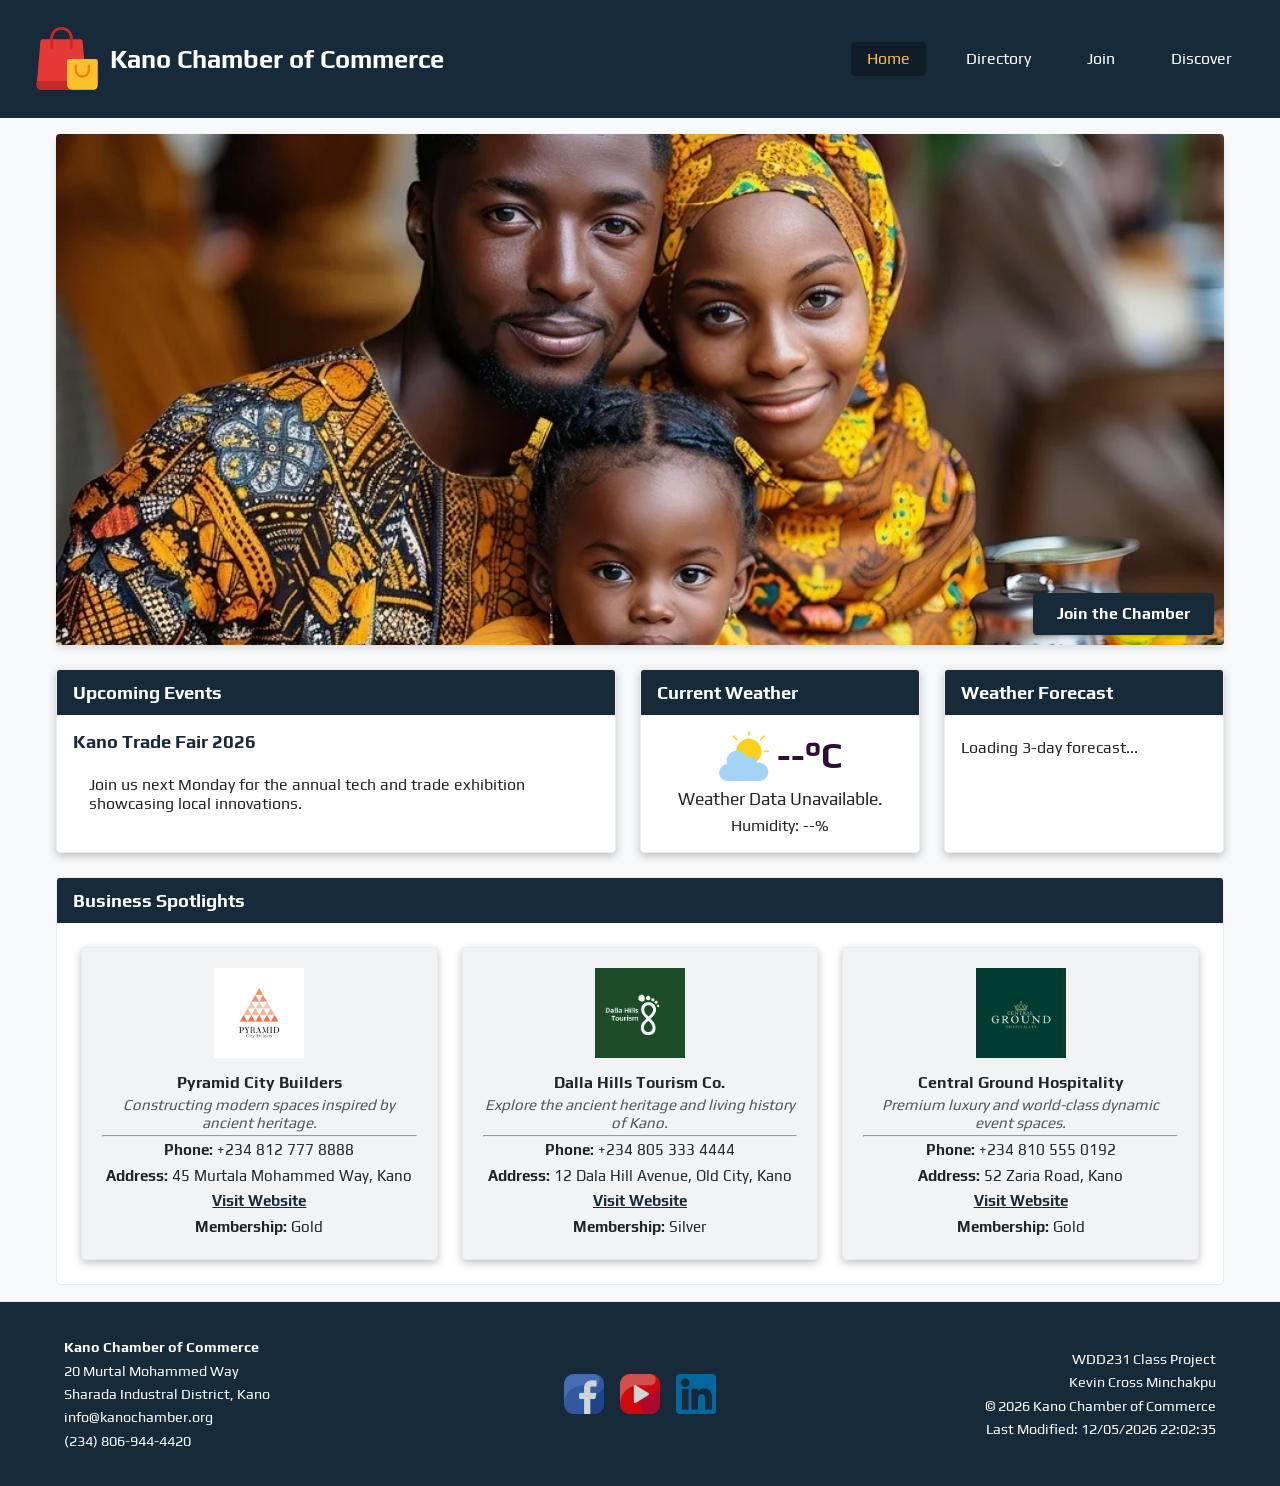
==== commit 0aa460a1: "deleted contact.html from the navigation" ====
--- a/chamber/index.html
+++ b/chamber/index.html
@@ -43,7 +43,7 @@
                 <li><a href="directory.html">Directory</a></li>
                 <li><a href="join.html">Join</a></li>
                  <li><a href="discover.html">Discover</a></li>
-                <li><a href="#">Contact</a></li>
+               
             </ul>
         </nav>
     </header>
--- a/chamber/styles/small.css
+++ b/chamber/styles/small.css
@@ -978,6 +978,7 @@
   color: var(--white);
   background-color: var(--primary-color);
   border-radius: var(--radius);
+  cursor: pointer;
   transition: background-color 0.2s;
 }
 
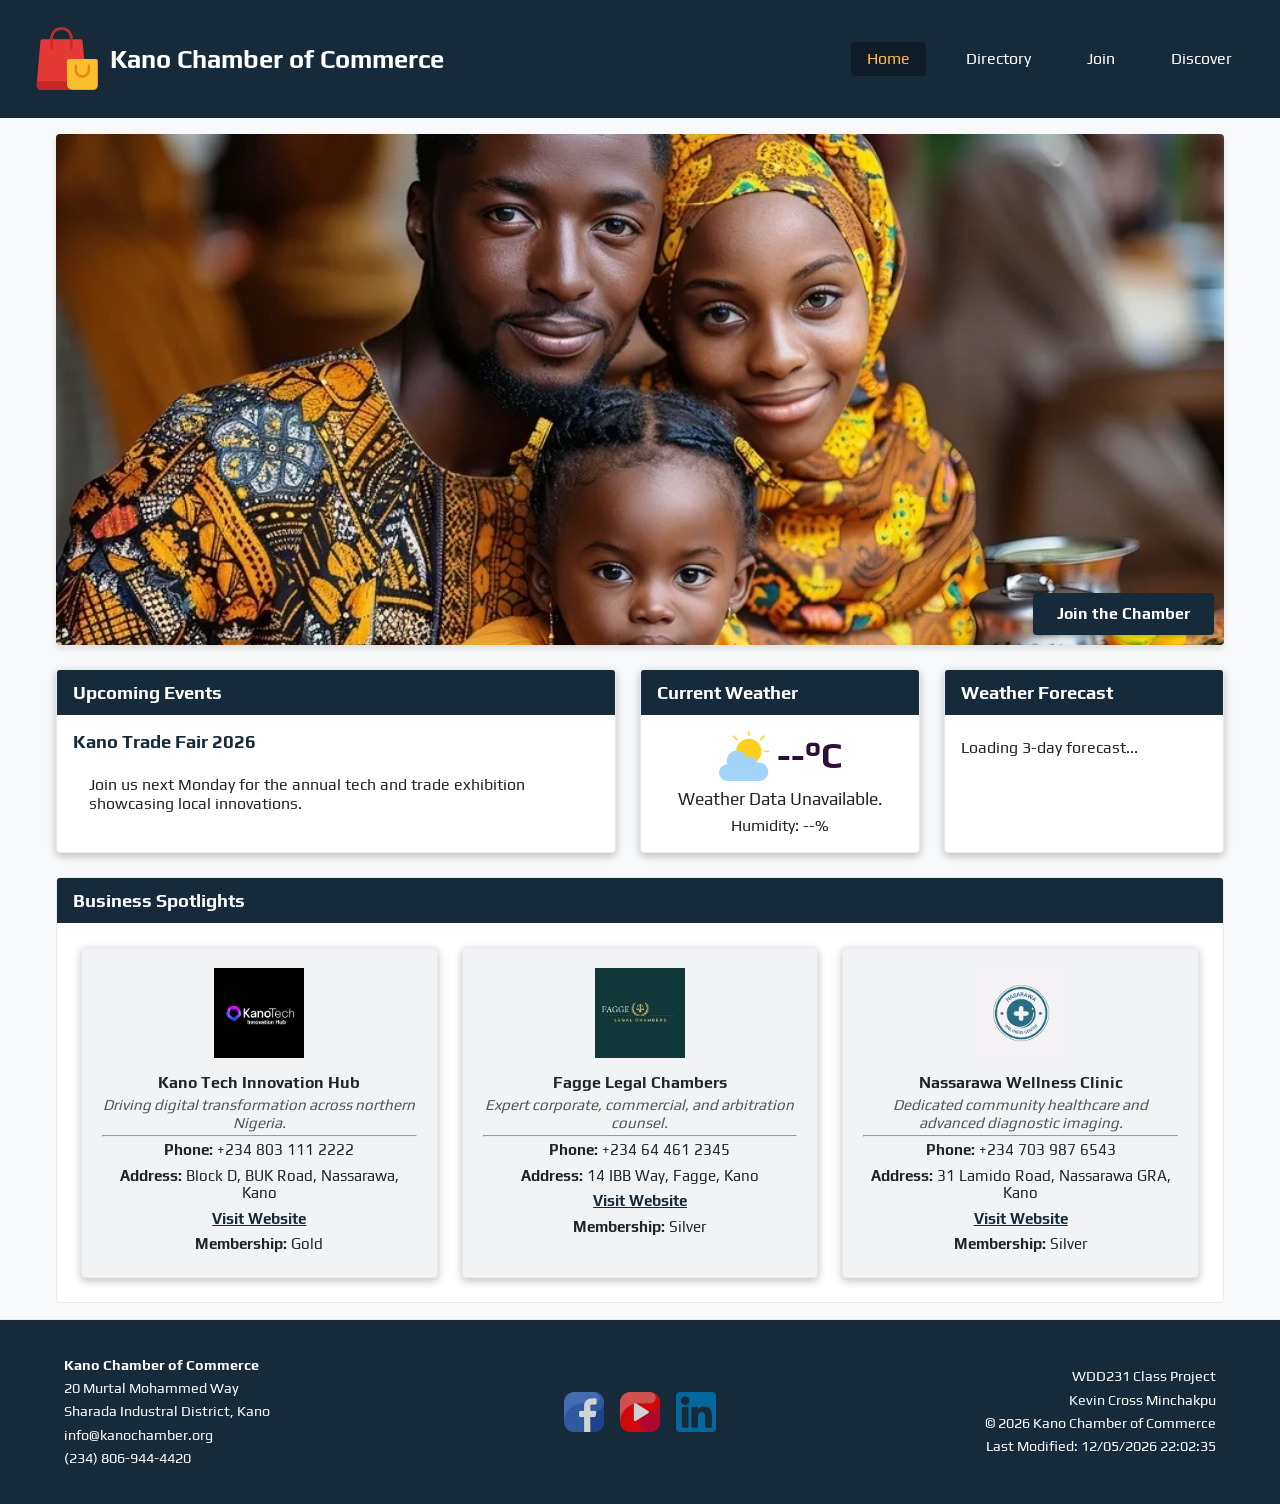
==== commit 08cf2c0d: "update" ====
--- a/chamber/index.html
+++ b/chamber/index.html
@@ -3,7 +3,7 @@
 <head>
     <meta charset="UTF-8">
     <meta name="viewport" content="width=device-width, initial-scale=1.0">
-    <title>Chamber of Commerce - Directory</title>
+    <title>Chamber of Commerce - Home</title>
     <meta name="description" content="Business Directory page for the Chamber of Commerce showcasing local businesses and services.">
     <meta name="author" content="Kevin Cross Minchakpu">
     
